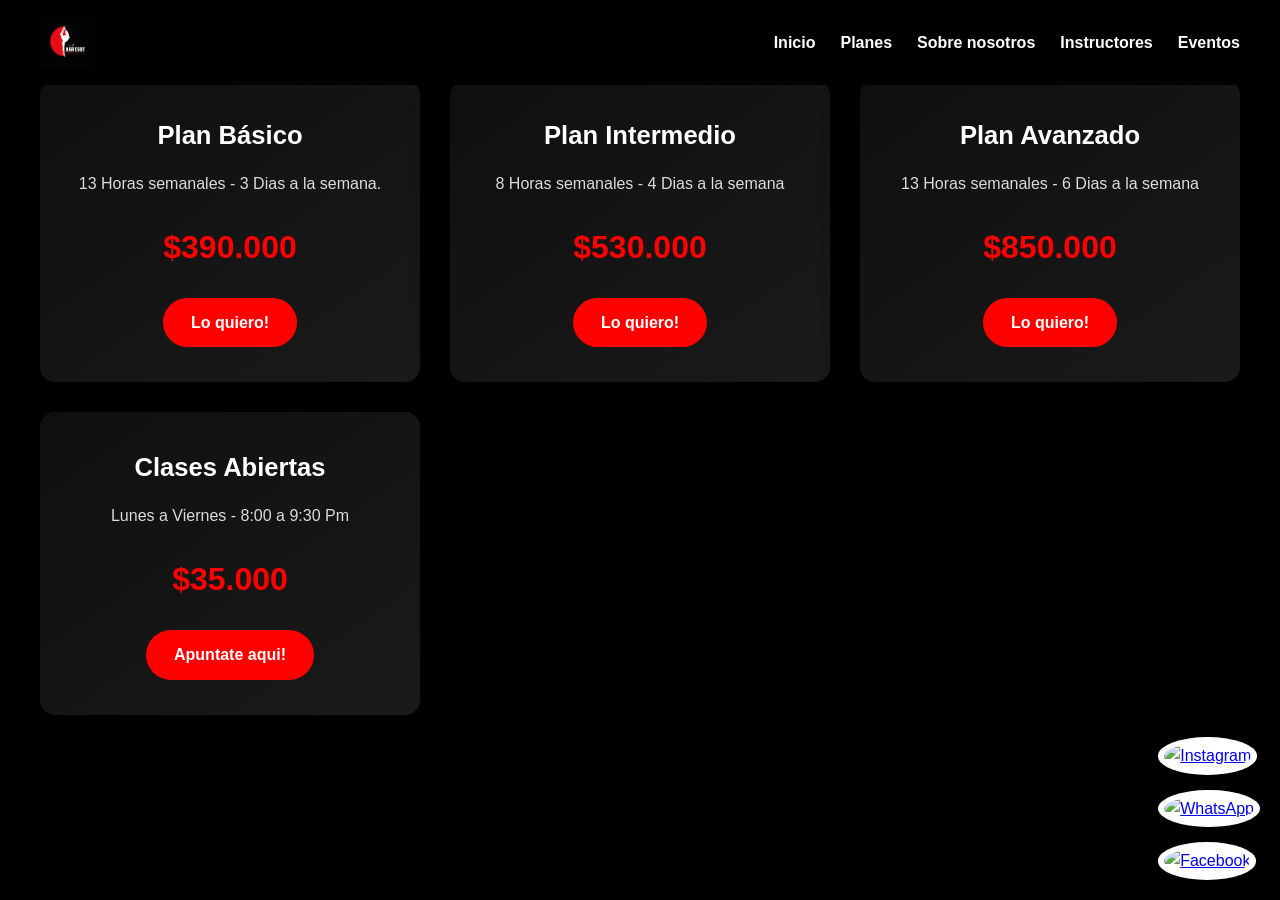
==== Planes.html @ 9657a324 "Subida de proyecto" ====
<!DOCTYPE html>
<html lang="es">

<head>
    <meta charset="UTF-8">
    <meta name="viewport" content="width=device-width, initial-scale=1.0">
    <title>Dance and Body Breaker</title>
    <link rel="stylesheet" href="css/Luis.css">
</head>

<body>

    <!-- HEADER -->
    <header class="header">
        <img class="imgg" src="media/7f61b8c8-7a01-46bd-9751-84778e9ee351.JPG" alt="img">

        <nav class="nav">
            <input type="checkbox" id="menu-toggle">
            <label for="menu-toggle" class="menu-icon">
                <span></span>
                <span></span>
                <span></span>
            </label>

            <ul class="navv">
                <a href="index.html">Inicio</a>
                <a href="Planes.html">Planes</a>
                <a href="AboutU.html">Sobre nosotros</a>
                <a href="instructores.html">Instructores</a>
                <a href="Eventos.html">Eventos</a>
            </ul>
        </nav>
    </header>

    <section class="cards-container">

        <div class="card">
            <h3>Plan Básico</h3>
            <p>13 Horas semanales - 3 Dias a la semana.</p>
            <span class="price">$390.000</span>
            <a href="https://wa.me/message/QA7NTBNU3F5TJ1" class="btn">Lo quiero!</a>
        </div>

        <div class="card">
            <h3>Plan Intermedio</h3>
            <p>8 Horas semanales - 4 Dias a la semana</p>
            <span class="price">$530.000</span>
            <a href="https://wa.me/message/QA7NTBNU3F5TJ1" class="btn">Lo quiero!</a>
        </div>

        <div class="card">
            <h3>Plan Avanzado</h3>
            <p>13 Horas semanales - 6 Dias a la semana</p>
            <span class="price">$850.000</span>
            <a href="https://wa.me/message/QA7NTBNU3F5TJ1" class="btn">Lo quiero!</a>
        </div>

        <div class="card">
            <h3>Clases Abiertas</h3>
            <p>Lunes a Viernes - 8:00 a 9:30 Pm</p>
            <span class="price">$35.000</span>
            <a href="https://wa.me/message/QA7NTBNU3F5TJ1" class="btn">Apuntate aqui!</a>
        </div>

    </section>

    <script src="script.js"></script>

    <div class="social-floating">
        <a href="https://www.instagram.com/luizagresot/" target="_blank" class="sf-icon instagram">
            <img src="https://images.vexels.com/media/users/3/137380/isolated/preview/1b2ca367caa7eff8b45c09ec09b44c16-instagram-icon-logo.png"
                alt="Instagram">
        </a>

        <a href="https://wa.me/message/QA7NTBNU3F5TJ1" target="_blank" class="sf-icon whatsapp">
            <img src="https://images.icon-icons.com/2972/PNG/512/whatsapp_logo_icon_186881.png" alt="WhatsApp">
        </a>

        <a href="https://www.facebook.com/share/16r3x7K4WS/" target="_blank" class="sf-icon facebook">
            <img src="https://upload.wikimedia.org/wikipedia/commons/thumb/0/05/Facebook_Logo_%282019%29.png/500px-Facebook_Logo_%282019%29.png"
                alt="Facebook">
        </a>
    </div>
</body>

</html>
---- css/Luis.css ----
/* =========================
   RESET Y BASE
========================= */
* {
    margin: 0;
    padding: 0;
    box-sizing: border-box;
}

body {
    font-family: 'Arial', sans-serif;
    background-color: #000;
    color: #fff;
    line-height: 1.6;
}
.video-container video {
    border-radius: 15px;
    width: 200px;
    height: 300px;
}

/* =========================
   HEADER
========================= */
.header {
    width: 100%;
    padding: 15px 40px;
    display: flex;
    align-items: center;
    justify-content: space-between;
    position: fixed;
    top: 0;
    left: 0;
    z-index: 1000;
    background: rgba(0, 0, 0, 0.8);
    backdrop-filter: blur(8px);
}

.imgg {
    height: 55px;
    object-fit: contain;
}

.navv {
    display: flex;
    gap: 25px;
}

.navv a {
    color: #fff;
    text-decoration: none;
    font-weight: 600;
    transition: color 0.3s;
}

.navv a:hover {
    color: #ff0000;
}

/* =========================
   WELCOME ESTÁTICO
========================= */
.welcome-static {
    position: absolute;
    top: 50%;
    left: 50%;
    transform: translate(-50%, -50%);
    margin-top: 100px;
    text-align: center;
    background: rgba(0, 0, 0, 0.55);
    padding: 35px 45px;
    border-radius: 18px;
    max-width: 90%;
    z-index: 1;
}


.welcome-static h2 {
    font-size: 2.3rem;
    margin-bottom: 10px;
    z-index: 2;
}

.welcome-static p {
    font-size: 1.1rem;
    margin-bottom: 15px;
}

.keep h2 {
    font-size: 1.5rem;
    color: #ff0000;
    margin-bottom: 20px;
}

.btn-reserva {
    display: inline-block;
    padding: 14px 30px;
    background: #ff0000;
    color: #ffffff;
    text-decoration: none;
    font-weight: bold;
    border-radius: 30px;
    transition: transform 0.3s, background 0.3s;
}

.btn-reserva:hover {
    background: #ff0000;
    transform: scale(1.05);
}

.welcome-static2 {
    position: absolute;
    top: 50%;
    left: 50%;
    transform: translate(-50%, -50%);
    margin-top: 400px;
    text-align: center;
    background: rgba(0, 0, 0, 0.55);
    padding: 35px 45px;
    border-radius: 18px;
    max-width: 90%;
    z-index: 1;
}


.welcome-static2 h2 {
    font-size: 2.3rem;
    margin-bottom: 10px;
    z-index: 2;
    color: #ff0000;
}

.welcome-static2 p {
    font-size: 1.1rem;
    margin-bottom: 15px;
}

/* =========================
   HERO
========================= */
.hero {
    width: 100%;
    height: 100%;
    overflow: hidden;
}

.hero-img {
    width: 100%;
    height: 100%;
    object-fit: cover;
}

/* =========================
   FOOTER
========================= */
.footer {
    background: #111;
    padding: 50px 20px;
    text-align: center;
    width: 100%;
}

.footer-logo {
    font-size: 1.8rem;
    margin-bottom: 15px;
}

.footer-text {
    font-size: 0.95rem;
    margin-bottom: 20px;
    opacity: 0.8;
}

.footer-social {
    display: flex;
    justify-content: center;
    gap: 20px;
    margin-bottom: 20px;
}

.footer-social a {
    color: #ffffff;
    text-decoration: none;
    font-weight: bold;
}

.footer-copy {
    font-size: 0.85rem;
    opacity: 0.6;
}

/* =========================
   ICONOS FLOTANTES
========================= */
.social-floating {
    position: fixed;
    right: 20px;
    bottom: 20px;
    display: flex;
    flex-direction: column;
    gap: 15px;
    z-index: 999;
}

.sf-icon img {
    width: 45px;
    height: 45px;
    border-radius: 50%;
    background: #fff;
    padding: 6px;
    transition: transform 0.3s;
}

.sf-icon img:hover {
    transform: scale(1.15);
}

/* =========================
   MENU HAMBURGUESA CSS
========================= */
#menu-toggle {
    display: none;
}

.menu-icon {
    display: none;
    flex-direction: column;
    cursor: pointer;
    gap: 6px;
}

.menu-icon span {
    width: 28px;
    height: 3px;
    background: #fff;
    border-radius: 2px;
    transition: 0.3s;
}

/* Desktop */
.navv {
    display: flex;
    gap: 25px;
}

/* =========================
MOBILE
========================= */
@media (max-width: 768px) {
    .menu-icon {
        display: flex;
    }

    .navv {
        position: absolute;
        top: 70px;
        right: 20px;
        background: rgba(0,0,0,0.95);
        flex-direction: column;
        gap: 15px;
        padding: 20px 25px;
        border-radius: 15px;
        display: none;
    }

    #menu-toggle:checked + .menu-icon + .navv {
        display: flex;
    }
}

/* =========================
ANIMACION ICONO
========================= */
#menu-toggle:checked + .menu-icon span:nth-child(1) {
    transform: rotate(45deg) translate(5px, 5px);
}

#menu-toggle:checked + .menu-icon span:nth-child(2) {
    opacity: 0;
}

#menu-toggle:checked + .menu-icon span:nth-child(3) {
    transform: rotate(-45deg) translate(6px, -6px);
}

/* =========================
CARDS CONTAINER
========================= */
.cards-container {
    width: 100%;
    padding: 80px 40px;
    display: grid;
    grid-template-columns: repeat(3, 1fr);
    gap: 30px;
    background: #000;
}

/* =========================
CARD
========================= */
.card {
    background: linear-gradient(145deg, #0f0f0f, #1a1a1a);
    border-radius: 20px;
    padding: 35px 30px;
    text-align: center;
    box-shadow: 0 15px 35px rgba(0,0,0,0.6);
    transition: transform 0.4s ease, box-shadow 0.4s ease;
}

.card:hover {
    transform: translateY(-12px);
    box-shadow: 0 25px 50px rgba(255, 46, 99, 0.35);
}

/* =========================
CARD CONTENT
========================= */
.card h3 {
    font-size: 1.6rem;
    margin-bottom: 15px;
    color: #fff;
}

.card p {
    font-size: 1rem;
    opacity: 0.85;
    margin-bottom: 25px;
}

/* =========================
PRICE
========================= */
.price {
    display: block;
    font-size: 2rem;
    font-weight: bold;
    color: #ff0000;
    margin-bottom: 25px;
}

/* =========================
BUTTON
========================= */
.card .btn {
    display: inline-block;
    padding: 12px 28px;
    border-radius: 30px;
    background: #fd0000;
    color: #fff;
    text-decoration: none;
    font-weight: bold;
    transition: background 0.3s, transform 0.3s;
}

.card .btn:hover {
    background: #ff0000;
    transform: scale(1.08);
}

/* =========================
RESPONSIVE TABLET
========================= */
@media (max-width: 900px) {
    .cards-container {
        grid-template-columns: repeat(2, 1fr);
        padding: 60px 30px;
    }
}

/* =========================
RESPONSIVE MOBILE
========================= */
@media (max-width: 500px) {
    .cards-container {
        grid-template-columns: 1fr;
        padding: 50px 20px;
    }

    .card {
        padding: 30px 25px;
    }

    .price {
        font-size: 1.8rem;
    }
}
.title {
    width: 100%;
    display: flex;
    justify-content: center;
    align-items: center;
    text-align: center;
    padding: 20px;
}

.title h4 {
    max-width: 900px;
    font-size: clamp(16px, 3vw, 26px);
    font-weight: 600;
}


.team {
    display: grid;
    grid-template-columns: repeat(auto-fit, minmax(250px, 1fr));
    gap: 30px;
    padding: 60px;
    background: #000;
}

.card {
    position: relative;
    overflow: hidden;
    border-radius: 15px;
}


.card img {
    width: 100%;
    height: 350px;
    object-fit: cover;
    display: block;
}

/* Capa que aparece sobre la imagen */
.card-info {
    position: absolute;
    inset: 0;
    background: rgba(0, 0, 0, 0.75);
    color: #fff;
    display: flex;
    flex-direction: column;
    justify-content: center;
    align-items: center;
    text-align: center;
    padding: 20px;
    opacity: 0;
    transition: opacity 0.4s ease;
}

/* Hover en PC y toque en móvil */
.card:hover .card-info,
.card:active .card-info {
    opacity: 1;
}

.card-info h3 {
    font-size: 22px;
    margin-bottom: 10px;
}

.card-info p {
    font-size: 15px;
}
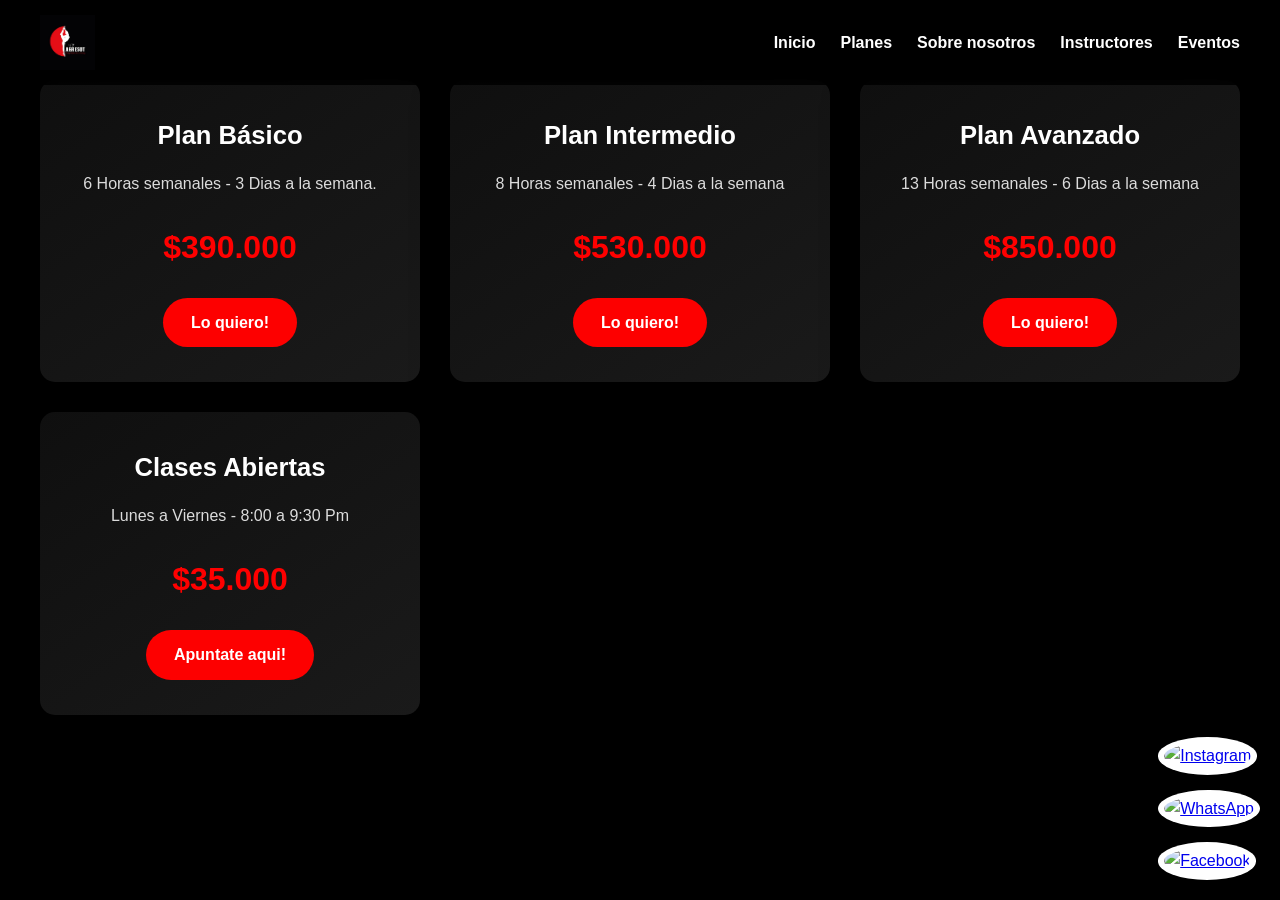
==== commit 1f13c5cf: "actualizacion de la pagina planez" ====
--- a/Planes.html
+++ b/Planes.html
@@ -36,7 +36,7 @@
 
         <div class="card">
             <h3>Plan Básico</h3>
-            <p>13 Horas semanales - 3 Dias a la semana.</p>
+            <p>6 Horas semanales - 3 Dias a la semana.</p>
             <span class="price">$390.000</span>
             <a href="https://wa.me/message/QA7NTBNU3F5TJ1" class="btn">Lo quiero!</a>
         </div>
--- a/css/Luis.css
+++ b/css/Luis.css
@@ -1,5 +1,5 @@
 /* =========================
-   RESET Y BASE
+RESET Y BASE
 ========================= */
 * {
     margin: 0;
@@ -13,6 +13,7 @@
     color: #fff;
     line-height: 1.6;
 }
+
 .video-container video {
     border-radius: 15px;
     width: 200px;
@@ -20,7 +21,7 @@
 }
 
 /* =========================
-   HEADER
+HEADER
 ========================= */
 .header {
     width: 100%;
@@ -58,7 +59,7 @@
 }
 
 /* =========================
-   WELCOME ESTÁTICO
+WELCOME ESTÁTICO
 ========================= */
 .welcome-static {
     position: absolute;
@@ -136,7 +137,7 @@
 }
 
 /* =========================
-   HERO
+HERO
 ========================= */
 .hero {
     width: 100%;
@@ -151,7 +152,7 @@
 }
 
 /* =========================
-   FOOTER
+FOOTER
 ========================= */
 .footer {
     background: #111;
@@ -190,7 +191,7 @@
 }
 
 /* =========================
-   ICONOS FLOTANTES
+ICONOS FLOTANTES
 ========================= */
 .social-floating {
     position: fixed;
@@ -216,7 +217,7 @@
 }
 
 /* =========================
-   MENU HAMBURGUESA CSS
+MENU HAMBURGUESA CSS
 ========================= */
 #menu-toggle {
     display: none;
@@ -255,7 +256,7 @@
         position: absolute;
         top: 70px;
         right: 20px;
-        background: rgba(0,0,0,0.95);
+        background: rgba(0, 0, 0, 0.95);
         flex-direction: column;
         gap: 15px;
         padding: 20px 25px;
@@ -263,7 +264,7 @@
         display: none;
     }
 
-    #menu-toggle:checked + .menu-icon + .navv {
+    #menu-toggle:checked+.menu-icon+.navv {
         display: flex;
     }
 }
@@ -271,15 +272,15 @@
 /* =========================
 ANIMACION ICONO
 ========================= */
-#menu-toggle:checked + .menu-icon span:nth-child(1) {
+#menu-toggle:checked+.menu-icon span:nth-child(1) {
     transform: rotate(45deg) translate(5px, 5px);
 }
 
-#menu-toggle:checked + .menu-icon span:nth-child(2) {
+#menu-toggle:checked+.menu-icon span:nth-child(2) {
     opacity: 0;
 }
 
-#menu-toggle:checked + .menu-icon span:nth-child(3) {
+#menu-toggle:checked+.menu-icon span:nth-child(3) {
     transform: rotate(-45deg) translate(6px, -6px);
 }
 
@@ -303,7 +304,7 @@
     border-radius: 20px;
     padding: 35px 30px;
     text-align: center;
-    box-shadow: 0 15px 35px rgba(0,0,0,0.6);
+    box-shadow: 0 15px 35px rgba(0, 0, 0, 0.6);
     transition: transform 0.4s ease, box-shadow 0.4s ease;
 }
 
@@ -384,6 +385,7 @@
         font-size: 1.8rem;
     }
 }
+
 .title {
     width: 100%;
     display: flex;
@@ -451,5 +453,4 @@
 
 .card-info p {
     font-size: 15px;
-}
-
+}
